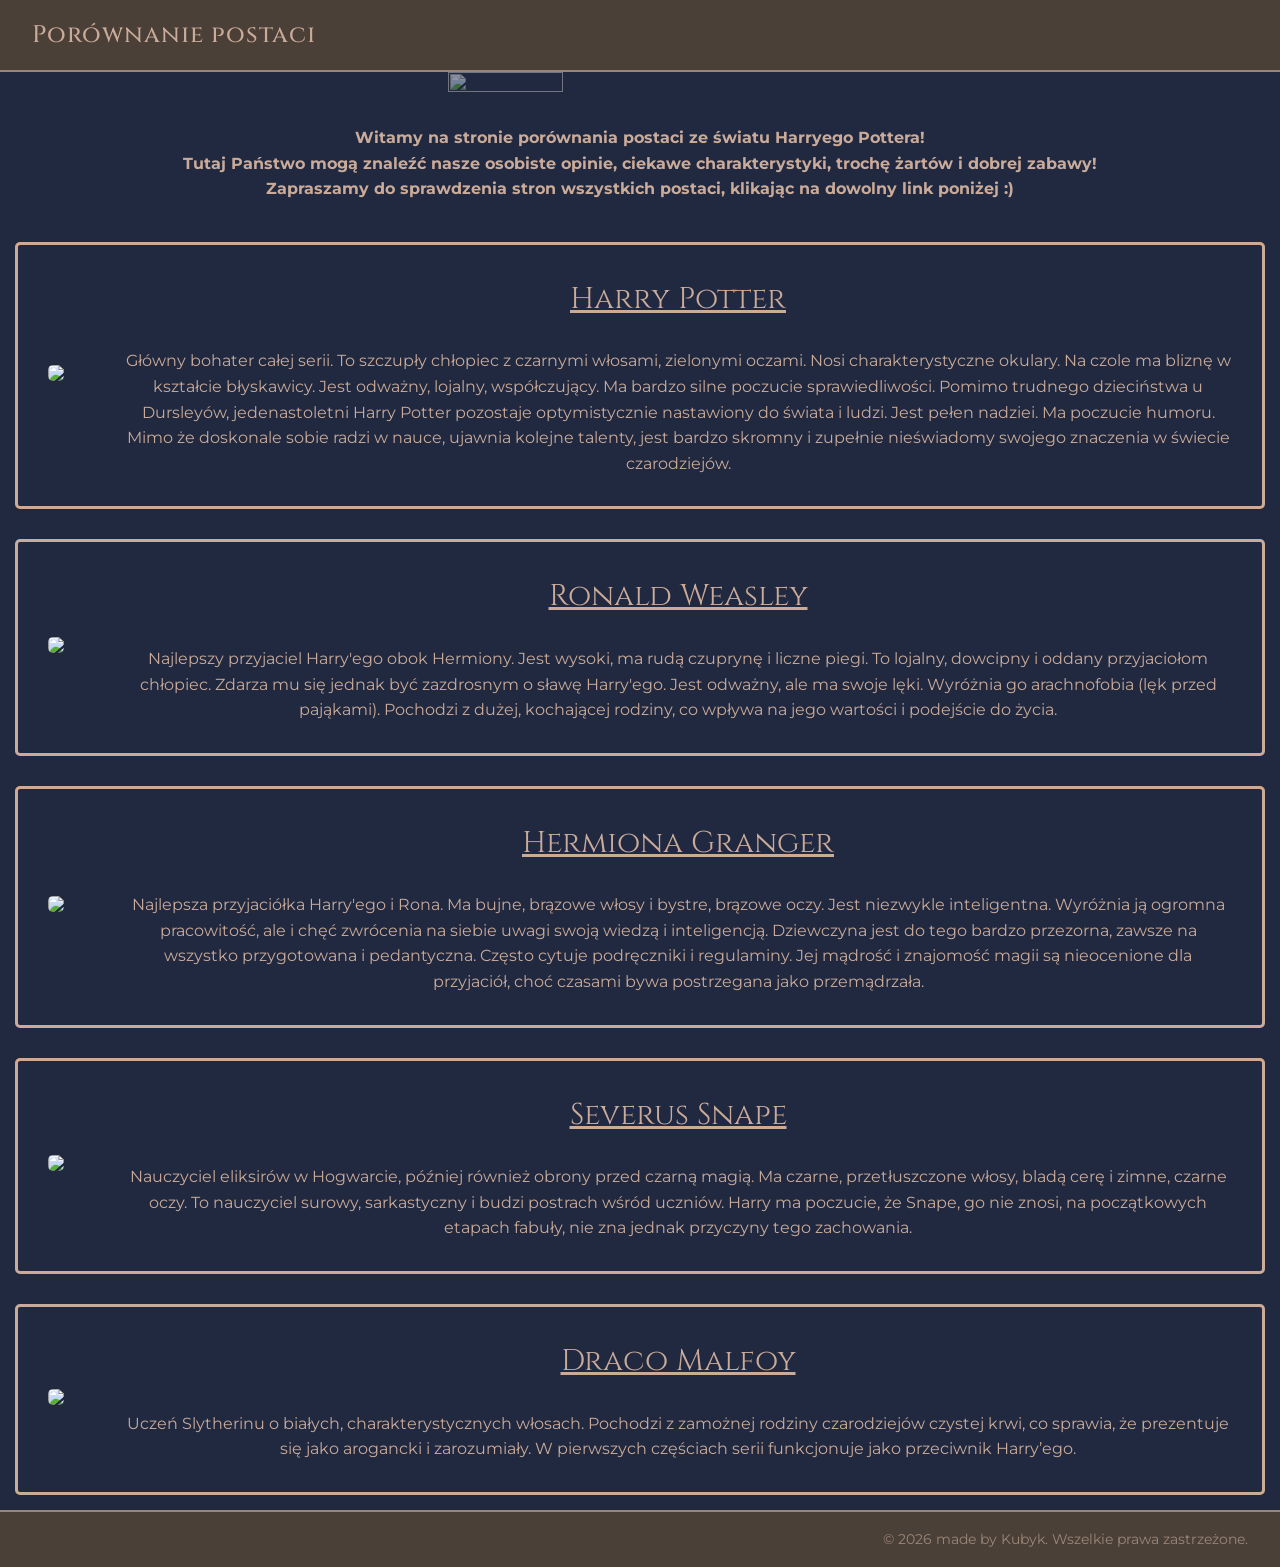
==== index.html @ bbd1721b "Added links, re-designed the order of photos, added a beige color for all the links" ====
<!DOCTYPE html>
<html lang="pl">
<head>

    <meta charset="UTF-8">
    <meta name="viewport" content="width=device-width, initial-scale=1.0">
    <title>Porównanie postaci - Harry Potter</title>
    <link rel="stylesheet" href="css/global.css">
    <link rel="stylesheet" href="css/mainpage.css">

</head>
<body>
    
    <header>
        <nav>
        <h1><a href="index.html">Porównanie postaci</a></h1>
        </nav>
    </header>
    
    <div class="greeting">

        <img id="zdjhp1" src="https://logolook.net/wp-content/uploads/2021/09/Harry-Potter-Logo-2001.png">

        <p id="powitanie1">Witamy na stronie porównania postaci ze światu Harryego Pottera! <br>
            Tutaj Państwo mogą znaleźć nasze osobiste opinie, ciekawe charakterystyki, trochę żartów i dobrej zabawy! <br>
            Zapraszamy do sprawdzenia stron wszystkich postaci, klikając na dowolny link poniżej :)
        </p>

    </div>

    <div class="character">

        <div class="character-inside-left">
            <a href="harry.html"><img src="https://images.zwierciadlo.pl/_resource/res/path/a4/51/a4512475-cc48-4cac-b682-4a37b0672c2b_1800x1200" class="photo-main"></a>
        </div>

        <div class="character-inside-right">
            <p id="imielewo"><a href="harry.html">Harry Potter</p></a> <br>
            <p id="opisprawo">Główny bohater całej serii. To szczupły chłopiec z czarnymi włosami, zielonymi oczami. Nosi charakterystyczne okulary. Na czole ma bliznę w kształcie błyskawicy. Jest odważny, lojalny, współczujący. Ma bardzo silne poczucie sprawiedliwości. Pomimo trudnego dzieciństwa u Dursleyów, jedenastoletni Harry Potter pozostaje optymistycznie nastawiony do świata i ludzi. Jest pełen nadziei. Ma poczucie humoru. Mimo że doskonale sobie radzi w nauce, ujawnia kolejne talenty, jest bardzo skromny i zupełnie nieświadomy swojego znaczenia w świecie czarodziejów.
            </p>
        </div>

    </div>

        <div class="character">

        <div class="character-inside-left">
            <a href="ronald.html"><img src="https://contentful.harrypotter.com/usf1vwtuqyxm/1u3RmbxLrGMysu0Smacesu/43b7405e95859ba08ea646dc16fa722e/WB_F3_Scabbers_RonClutchesScabbersOnGround_C608-13_UP_HPE3.jpg?q=75&fm=jpg&w=2560" class="photo-main"></a>
        </div>

        <div class="character-inside-right">
            <p id="imielewo"><a href="ronald.html">Ronald Weasley</a></p>
            <br>
            <p id="opisprawo">Najlepszy przyjaciel Harry'ego obok Hermiony. Jest wysoki, ma rudą czuprynę i liczne piegi. To lojalny, dowcipny i oddany przyjaciołom chłopiec. Zdarza mu się jednak być zazdrosnym o sławę Harry'ego. Jest odważny, ale ma swoje lęki. Wyróżnia go arachnofobia (lęk przed pająkami). Pochodzi z dużej, kochającej rodziny, co wpływa na jego wartości i podejście do życia.
            </p>
        </div>

    </div>

        <div class="character">

        <div class="character-inside-left">
            <a href="hermione.html"><img src="https://images4.alphacoders.com/825/82504.jpg" class="photo-main"></a>
        </div>

        <div class="character-inside-right">
            <p id="imielewo"><a href="hermione.html">Hermiona Granger</a></p>
            <br>
            <p id="opisprawo">Najlepsza przyjaciółka Harry'ego i Rona. Ma bujne, brązowe włosy i bystre, brązowe oczy. Jest niezwykle inteligentna. Wyróżnia ją ogromna pracowitość, ale i chęć zwrócenia na siebie uwagi swoją wiedzą i inteligencją. Dziewczyna jest do tego bardzo przezorna, zawsze na wszystko przygotowana i pedantyczna. Często cytuje podręczniki i regulaminy. Jej mądrość i znajomość magii są nieocenione dla przyjaciół, choć czasami bywa postrzegana jako przemądrzała.
            </p>
        </div>

    </div>

        <div class="character">

        <div class="character-inside-left">
            <a href="severus.html"><img src="https://ostatniatawerna.pl/wp-content/uploads/2018/02/snapegrafika1.jpg" class="photo-main"></a>
        </div>

        <div class="character-inside-right">
            <p id="imielewo"><a href="severus.html">Severus Snape</a></p>
            <br>    
            <p id="opisprawo">Nauczyciel eliksirów w Hogwarcie, później również obrony przed czarną magią. Ma czarne, przetłuszczone włosy, bladą cerę i zimne, czarne oczy. To nauczyciel surowy, sarkastyczny i budzi postrach wśród uczniów. Harry ma poczucie, że Snape, go nie znosi, na początkowych etapach fabuły, nie zna jednak przyczyny tego zachowania.
            </p>
        </div>

    </div>

        <div class="character">

        <div class="character-inside-left">
            <a href="draco.html"><img src="https://contentful.harrypotter.com/usf1vwtuqyxm/6yl7KHNCnoctW5TGrOyNE1/d81e73479f15d2dfeb37dcf56c47b6b0/HP-F6-half-blood-prince-draco-malfoy-looking-concerned-web-landscape?q=75&fm=jpg&w=2560" class="photo-main"></a>
        </div>

        <div class="character-inside-right">
            <p id="imielewo"><a href="draco.html">Draco Malfoy</a></p>
            <br>
            <p id="opisprawo">Uczeń Slytherinu o białych, charakterystycznych włosach. Pochodzi z zamożnej rodziny czarodziejów czystej krwi, co sprawia, że prezentuje się jako arogancki i zarozumiały. W pierwszych częściach serii funkcjonuje jako przeciwnik Harry’ego.
            </p>
        </div>

    </div>

    <footer>
        <p>&copy; 2026 made by Kubyk. Wszelkie prawa zastrzeżone.</p>
    </footer>

</body>
</html>
---- css/global.css ----
@import url('https://fonts.googleapis.com/css2?family=Cinzel:wght@600;700&family=Montserrat:wght@400;500;600&display=swap');

:root {
  --color-dark-navy: #202940;  
  --color-dark-brown: #4B4038; 
  --color-taupe: #9A8678;      
  --color-beige: #CAAA98;

  --font-heading: 'Cinzel', serif;
  --font-body: 'Montserrat', sans-serif;
}

*,
 *::before,
 *::after {
  box-sizing: border-box;
  margin: 0;
  padding: 0;
}

body {
  font-family: var(--font-body);
  background-color: var(--color-dark-navy);
  color: var(--color-beige);
  line-height: 1.6;
  min-height: 100vh;
  display: flex;
  flex-direction: column;
}

h1, h2, h3, h4{
  font-family: var(--font-heading);
  color: var(--color-taupe);
  letter-spacing: 1px;
}

header {
  background-color: var(--color-dark-brown);
  padding: 1rem 2rem;
  border-bottom: 2px solid var(--color-taupe);
}

header nav a {
  color: var(--color-beige);
  text-decoration: none;
  font-weight: 500;
  transition: color 0.3s ease;
}

header nav a:hover {
  color: var(--color-taupe);
}


footer {
  margin-top: auto; 
  background-color: var(--color-dark-brown);
  padding: 1rem 2rem;
  border-top: 2px solid var(--color-taupe);
  text-align: right;
  font-size: 0.9rem;
  color: var(--color-taupe);
}

a {
  color: var(--color-beige);
}
---- css/mainpage.css ----
@import url("css/global.css");

#powitanie1{
    text-align: center;
    margin: 25px;
    font-weight: bold;
}

#zdjhp1{
    display: block;
    margin-left: auto;
    margin-right: auto;
    width: 30%;
    height: 10%;
    opacity: 50%;
}

#zdjhp1:hover{
    opacity: 75%;
}

.character{
    border-radius: 5px;
    border-color: var(--color-beige);
    border-width: 3px;
    border-style: solid;
    margin: 15px;
    display: flex;
    flex-direction: row;
    justify-content: center;
    align-items: center;
}

.character-inside-left, .character-inside-center, .character-inside-right{
    padding:30px;
}

.character-inside-left {
    max-width:30%;
}

#imielewo {
    font-family:var(--font-heading);
    font-size: 30px;
    text-align: center;
}

.photo-main{
    width:100%;
    border-radius: 5px;
}

#opisprawo {
    text-align:center;
}

@media (max-width:768px) {
    .character {
        flex-direction: column;
    }
    .character-inside-left{
        max-width: auto;
    }
    .character-inside-left, .character-inside-center, .character-inside-right{
        padding: 10px;
    }
    .photo-main{
        height:100%;
        width:100%;
    }
}
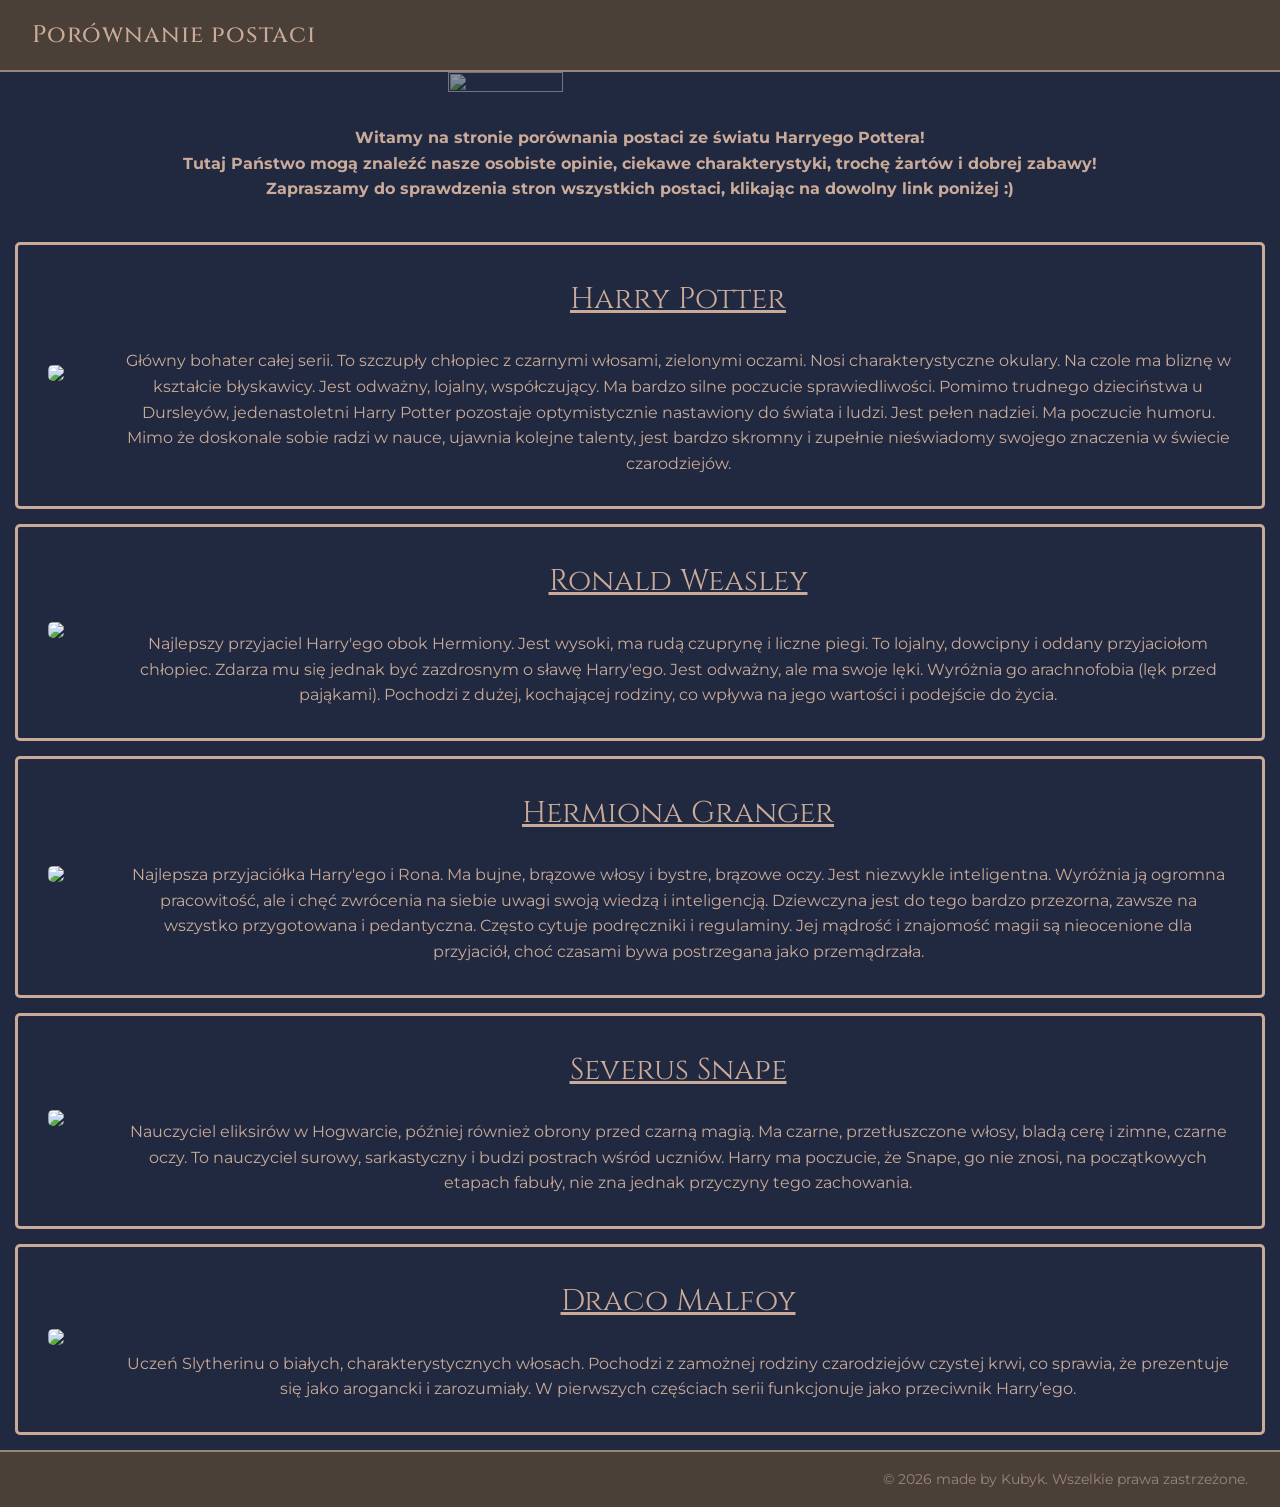
==== commit 5766f98e: "Some cosmetic changes" ====
--- a/index.html
+++ b/index.html
@@ -17,90 +17,98 @@
         </nav>
     </header>
     
-    <div class="greeting">
+    <section id="powitaniegl">
 
-        <img id="zdjhp1" src="https://logolook.net/wp-content/uploads/2021/09/Harry-Potter-Logo-2001.png">
+        <div class="greeting">
 
-        <p id="powitanie1">Witamy na stronie porównania postaci ze światu Harryego Pottera! <br>
-            Tutaj Państwo mogą znaleźć nasze osobiste opinie, ciekawe charakterystyki, trochę żartów i dobrej zabawy! <br>
-            Zapraszamy do sprawdzenia stron wszystkich postaci, klikając na dowolny link poniżej :)
-        </p>
+            <img id="zdjhp1" src="https://logolook.net/wp-content/uploads/2021/09/Harry-Potter-Logo-2001.png">
 
-    </div>
+            <p id="powitanie1">Witamy na stronie porównania postaci ze światu Harryego Pottera! <br>
+                Tutaj Państwo mogą znaleźć nasze osobiste opinie, ciekawe charakterystyki, trochę żartów i dobrej zabawy! <br>
+                Zapraszamy do sprawdzenia stron wszystkich postaci, klikając na dowolny link poniżej :)
+            </p>
 
-    <div class="character">
-
-        <div class="character-inside-left">
-            <a href="harry.html"><img src="https://images.zwierciadlo.pl/_resource/res/path/a4/51/a4512475-cc48-4cac-b682-4a37b0672c2b_1800x1200" class="photo-main"></a>
         </div>
 
-        <div class="character-inside-right">
-            <p id="imielewo"><a href="harry.html">Harry Potter</p></a> <br>
-            <p id="opisprawo">Główny bohater całej serii. To szczupły chłopiec z czarnymi włosami, zielonymi oczami. Nosi charakterystyczne okulary. Na czole ma bliznę w kształcie błyskawicy. Jest odważny, lojalny, współczujący. Ma bardzo silne poczucie sprawiedliwości. Pomimo trudnego dzieciństwa u Dursleyów, jedenastoletni Harry Potter pozostaje optymistycznie nastawiony do świata i ludzi. Jest pełen nadziei. Ma poczucie humoru. Mimo że doskonale sobie radzi w nauce, ujawnia kolejne talenty, jest bardzo skromny i zupełnie nieświadomy swojego znaczenia w świecie czarodziejów.
-            </p>
-        </div>
+    </section>
 
-    </div>
+    <section id="postaci">
 
-        <div class="character">
+        <article class="character">
 
-        <div class="character-inside-left">
-            <a href="ronald.html"><img src="https://contentful.harrypotter.com/usf1vwtuqyxm/1u3RmbxLrGMysu0Smacesu/43b7405e95859ba08ea646dc16fa722e/WB_F3_Scabbers_RonClutchesScabbersOnGround_C608-13_UP_HPE3.jpg?q=75&fm=jpg&w=2560" class="photo-main"></a>
-        </div>
+            <div class="character-inside-left">
+                <a href="harry.html"><img src="https://images.zwierciadlo.pl/_resource/res/path/a4/51/a4512475-cc48-4cac-b682-4a37b0672c2b_1800x1200" class="photo-main"></a>
+            </div>
 
-        <div class="character-inside-right">
-            <p id="imielewo"><a href="ronald.html">Ronald Weasley</a></p>
-            <br>
-            <p id="opisprawo">Najlepszy przyjaciel Harry'ego obok Hermiony. Jest wysoki, ma rudą czuprynę i liczne piegi. To lojalny, dowcipny i oddany przyjaciołom chłopiec. Zdarza mu się jednak być zazdrosnym o sławę Harry'ego. Jest odważny, ale ma swoje lęki. Wyróżnia go arachnofobia (lęk przed pająkami). Pochodzi z dużej, kochającej rodziny, co wpływa na jego wartości i podejście do życia.
-            </p>
-        </div>
+            <div class="character-inside-right">
+                <p id="imielewo"><a href="harry.html">Harry Potter</p></a> <br>
+                <p id="opisprawo">Główny bohater całej serii. To szczupły chłopiec z czarnymi włosami, zielonymi oczami. Nosi charakterystyczne okulary. Na czole ma bliznę w kształcie błyskawicy. Jest odważny, lojalny, współczujący. Ma bardzo silne poczucie sprawiedliwości. Pomimo trudnego dzieciństwa u Dursleyów, jedenastoletni Harry Potter pozostaje optymistycznie nastawiony do świata i ludzi. Jest pełen nadziei. Ma poczucie humoru. Mimo że doskonale sobie radzi w nauce, ujawnia kolejne talenty, jest bardzo skromny i zupełnie nieświadomy swojego znaczenia w świecie czarodziejów.
+                </p>
+            </div>
 
-    </div>
+        </article>
 
-        <div class="character">
+        <article class="character">
 
-        <div class="character-inside-left">
-            <a href="hermione.html"><img src="https://images4.alphacoders.com/825/82504.jpg" class="photo-main"></a>
-        </div>
+            <div class="character-inside-left">
+                <a href="ron.html"><img src="https://contentful.harrypotter.com/usf1vwtuqyxm/1u3RmbxLrGMysu0Smacesu/43b7405e95859ba08ea646dc16fa722e/WB_F3_Scabbers_RonClutchesScabbersOnGround_C608-13_UP_HPE3.jpg?q=75&fm=jpg&w=2560" class="photo-main"></a>
+            </div>
 
-        <div class="character-inside-right">
-            <p id="imielewo"><a href="hermione.html">Hermiona Granger</a></p>
-            <br>
-            <p id="opisprawo">Najlepsza przyjaciółka Harry'ego i Rona. Ma bujne, brązowe włosy i bystre, brązowe oczy. Jest niezwykle inteligentna. Wyróżnia ją ogromna pracowitość, ale i chęć zwrócenia na siebie uwagi swoją wiedzą i inteligencją. Dziewczyna jest do tego bardzo przezorna, zawsze na wszystko przygotowana i pedantyczna. Często cytuje podręczniki i regulaminy. Jej mądrość i znajomość magii są nieocenione dla przyjaciół, choć czasami bywa postrzegana jako przemądrzała.
-            </p>
-        </div>
+            <div class="character-inside-right">
+                <p id="imielewo"><a href="ron.html">Ronald Weasley</a></p>
+                <br>
+                <p id="opisprawo">Najlepszy przyjaciel Harry'ego obok Hermiony. Jest wysoki, ma rudą czuprynę i liczne piegi. To lojalny, dowcipny i oddany przyjaciołom chłopiec. Zdarza mu się jednak być zazdrosnym o sławę Harry'ego. Jest odważny, ale ma swoje lęki. Wyróżnia go arachnofobia (lęk przed pająkami). Pochodzi z dużej, kochającej rodziny, co wpływa na jego wartości i podejście do życia.
+                </p>
+            </div>
 
-    </div>
+        </article>
 
-        <div class="character">
+        <article class="character">
 
-        <div class="character-inside-left">
-            <a href="severus.html"><img src="https://ostatniatawerna.pl/wp-content/uploads/2018/02/snapegrafika1.jpg" class="photo-main"></a>
-        </div>
+            <div class="character-inside-left">
+                <a href="hermione.html"><img src="https://images4.alphacoders.com/825/82504.jpg" class="photo-main"></a>
+            </div>
 
-        <div class="character-inside-right">
-            <p id="imielewo"><a href="severus.html">Severus Snape</a></p>
-            <br>    
-            <p id="opisprawo">Nauczyciel eliksirów w Hogwarcie, później również obrony przed czarną magią. Ma czarne, przetłuszczone włosy, bladą cerę i zimne, czarne oczy. To nauczyciel surowy, sarkastyczny i budzi postrach wśród uczniów. Harry ma poczucie, że Snape, go nie znosi, na początkowych etapach fabuły, nie zna jednak przyczyny tego zachowania.
-            </p>
-        </div>
+            <div class="character-inside-right">
+                <p id="imielewo"><a href="hermione.html">Hermiona Granger</a></p>
+                <br>
+                <p id="opisprawo">Najlepsza przyjaciółka Harry'ego i Rona. Ma bujne, brązowe włosy i bystre, brązowe oczy. Jest niezwykle inteligentna. Wyróżnia ją ogromna pracowitość, ale i chęć zwrócenia na siebie uwagi swoją wiedzą i inteligencją. Dziewczyna jest do tego bardzo przezorna, zawsze na wszystko przygotowana i pedantyczna. Często cytuje podręczniki i regulaminy. Jej mądrość i znajomość magii są nieocenione dla przyjaciół, choć czasami bywa postrzegana jako przemądrzała.
+                </p>
+            </div>
 
-    </div>
+        </article>
 
-        <div class="character">
+        <article class="character">
 
-        <div class="character-inside-left">
-            <a href="draco.html"><img src="https://contentful.harrypotter.com/usf1vwtuqyxm/6yl7KHNCnoctW5TGrOyNE1/d81e73479f15d2dfeb37dcf56c47b6b0/HP-F6-half-blood-prince-draco-malfoy-looking-concerned-web-landscape?q=75&fm=jpg&w=2560" class="photo-main"></a>
-        </div>
+            <div class="character-inside-left">
+                <a href="severus.html"><img src="https://ostatniatawerna.pl/wp-content/uploads/2018/02/snapegrafika1.jpg" class="photo-main"></a>
+            </div>
 
-        <div class="character-inside-right">
-            <p id="imielewo"><a href="draco.html">Draco Malfoy</a></p>
-            <br>
-            <p id="opisprawo">Uczeń Slytherinu o białych, charakterystycznych włosach. Pochodzi z zamożnej rodziny czarodziejów czystej krwi, co sprawia, że prezentuje się jako arogancki i zarozumiały. W pierwszych częściach serii funkcjonuje jako przeciwnik Harry’ego.
-            </p>
-        </div>
+            <div class="character-inside-right">
+                <p id="imielewo"><a href="severus.html">Severus Snape</a></p>
+                <br>    
+                <p id="opisprawo">Nauczyciel eliksirów w Hogwarcie, później również obrony przed czarną magią. Ma czarne, przetłuszczone włosy, bladą cerę i zimne, czarne oczy. To nauczyciel surowy, sarkastyczny i budzi postrach wśród uczniów. Harry ma poczucie, że Snape, go nie znosi, na początkowych etapach fabuły, nie zna jednak przyczyny tego zachowania.
+                </p>
+            </div>
 
-    </div>
+        </article>
+
+        <article class="character">
+
+            <div class="character-inside-left">
+                <a href="draco.html"><img src="https://contentful.harrypotter.com/usf1vwtuqyxm/6yl7KHNCnoctW5TGrOyNE1/d81e73479f15d2dfeb37dcf56c47b6b0/HP-F6-half-blood-prince-draco-malfoy-looking-concerned-web-landscape?q=75&fm=jpg&w=2560" class="photo-main"></a>
+            </div>
+
+            <div class="character-inside-right">
+                <p id="imielewo"><a href="draco.html">Draco Malfoy</a></p>
+                <br>
+                <p id="opisprawo">Uczeń Slytherinu o białych, charakterystycznych włosach. Pochodzi z zamożnej rodziny czarodziejów czystej krwi, co sprawia, że prezentuje się jako arogancki i zarozumiały. W pierwszych częściach serii funkcjonuje jako przeciwnik Harry’ego.
+                </p>
+            </div>
+
+        </article>
+
+    </section>
 
     <footer>
         <p>&copy; 2026 made by Kubyk. Wszelkie prawa zastrzeżone.</p>
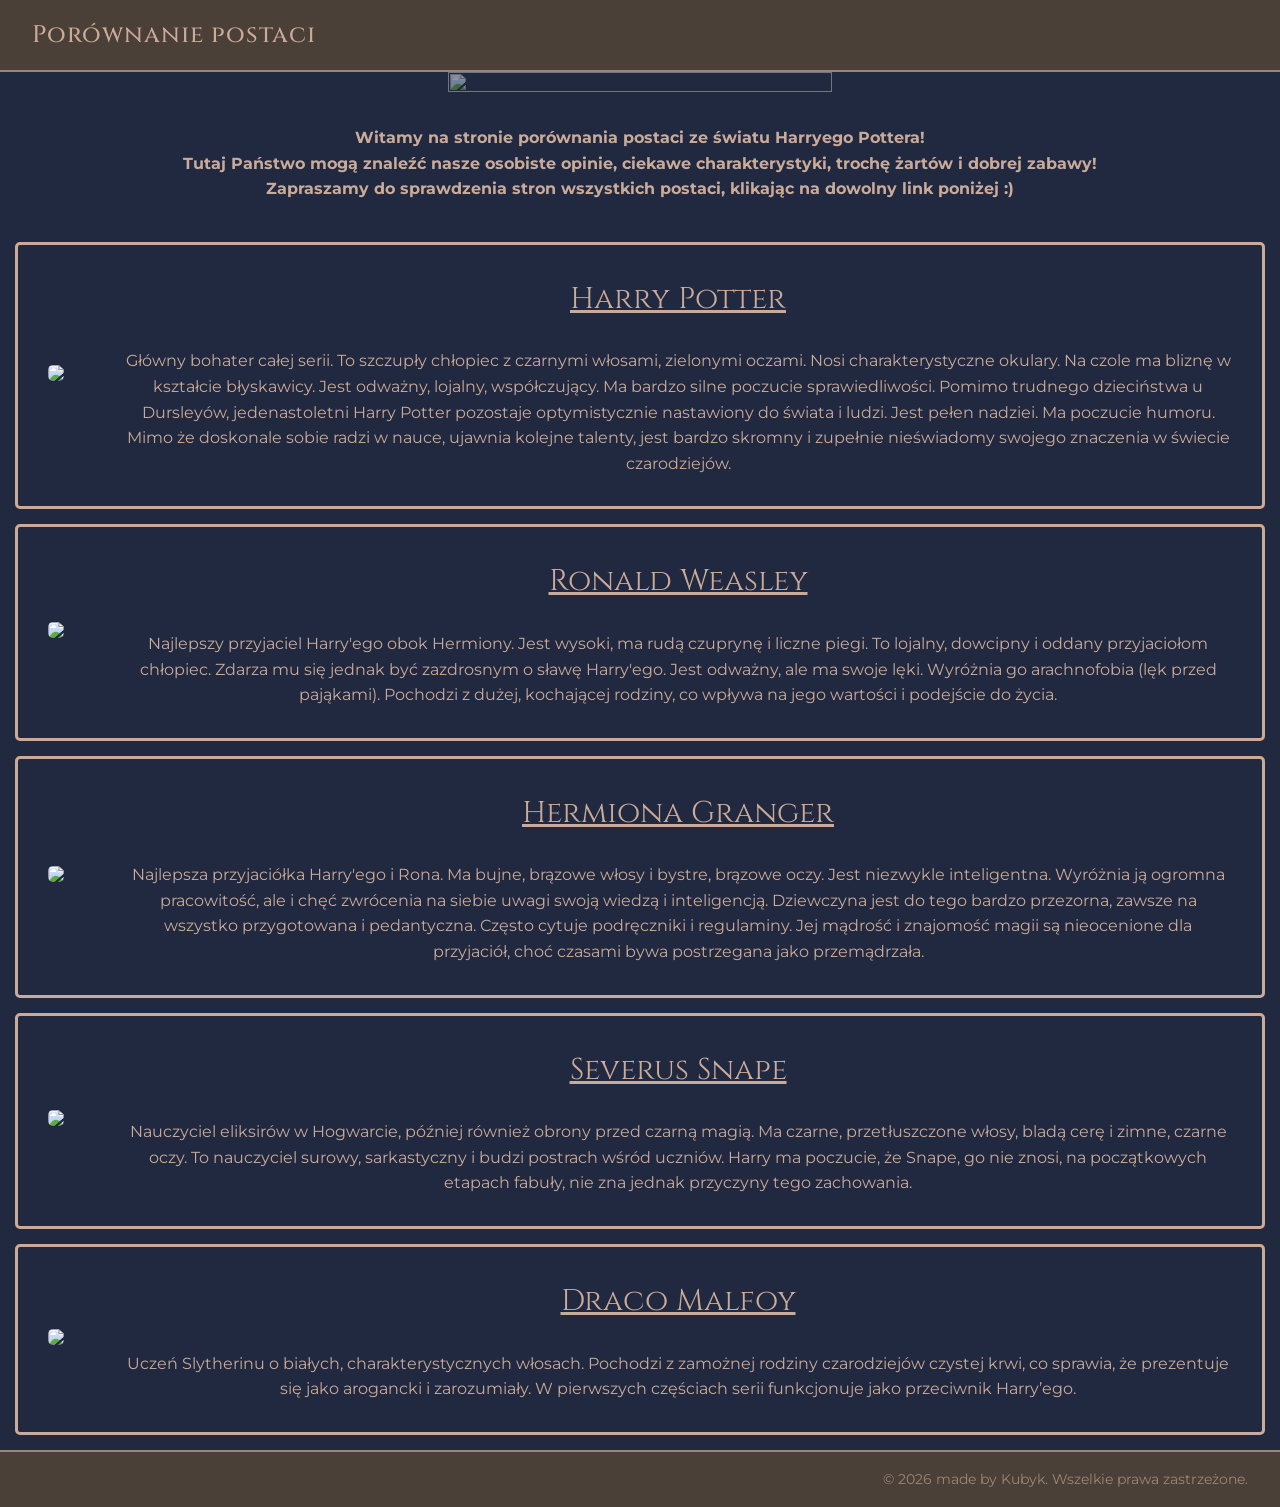
==== commit 41f731c5: "Fixed responsibility for images on the main page" ====
--- a/index.html
+++ b/index.html
@@ -41,8 +41,8 @@
             </div>
 
             <div class="character-inside-right">
-                <p id="imielewo"><a href="harry.html">Harry Potter</p></a> <br>
-                <p id="opisprawo">Główny bohater całej serii. To szczupły chłopiec z czarnymi włosami, zielonymi oczami. Nosi charakterystyczne okulary. Na czole ma bliznę w kształcie błyskawicy. Jest odważny, lojalny, współczujący. Ma bardzo silne poczucie sprawiedliwości. Pomimo trudnego dzieciństwa u Dursleyów, jedenastoletni Harry Potter pozostaje optymistycznie nastawiony do świata i ludzi. Jest pełen nadziei. Ma poczucie humoru. Mimo że doskonale sobie radzi w nauce, ujawnia kolejne talenty, jest bardzo skromny i zupełnie nieświadomy swojego znaczenia w świecie czarodziejów.
+                <p class="imielewo"><a href="harry.html">Harry Potter</p></a> <br>
+                <p class="opisprawo">Główny bohater całej serii. To szczupły chłopiec z czarnymi włosami, zielonymi oczami. Nosi charakterystyczne okulary. Na czole ma bliznę w kształcie błyskawicy. Jest odważny, lojalny, współczujący. Ma bardzo silne poczucie sprawiedliwości. Pomimo trudnego dzieciństwa u Dursleyów, jedenastoletni Harry Potter pozostaje optymistycznie nastawiony do świata i ludzi. Jest pełen nadziei. Ma poczucie humoru. Mimo że doskonale sobie radzi w nauce, ujawnia kolejne talenty, jest bardzo skromny i zupełnie nieświadomy swojego znaczenia w świecie czarodziejów.
                 </p>
             </div>
 
@@ -55,9 +55,9 @@
             </div>
 
             <div class="character-inside-right">
-                <p id="imielewo"><a href="ron.html">Ronald Weasley</a></p>
+                <p class="imielewo"><a href="ron.html">Ronald Weasley</a></p>
                 <br>
-                <p id="opisprawo">Najlepszy przyjaciel Harry'ego obok Hermiony. Jest wysoki, ma rudą czuprynę i liczne piegi. To lojalny, dowcipny i oddany przyjaciołom chłopiec. Zdarza mu się jednak być zazdrosnym o sławę Harry'ego. Jest odważny, ale ma swoje lęki. Wyróżnia go arachnofobia (lęk przed pająkami). Pochodzi z dużej, kochającej rodziny, co wpływa na jego wartości i podejście do życia.
+                <p class="opisprawo">Najlepszy przyjaciel Harry'ego obok Hermiony. Jest wysoki, ma rudą czuprynę i liczne piegi. To lojalny, dowcipny i oddany przyjaciołom chłopiec. Zdarza mu się jednak być zazdrosnym o sławę Harry'ego. Jest odważny, ale ma swoje lęki. Wyróżnia go arachnofobia (lęk przed pająkami). Pochodzi z dużej, kochającej rodziny, co wpływa na jego wartości i podejście do życia.
                 </p>
             </div>
 
@@ -70,9 +70,9 @@
             </div>
 
             <div class="character-inside-right">
-                <p id="imielewo"><a href="hermione.html">Hermiona Granger</a></p>
+                <p class="imielewo"><a href="hermione.html">Hermiona Granger</a></p>
                 <br>
-                <p id="opisprawo">Najlepsza przyjaciółka Harry'ego i Rona. Ma bujne, brązowe włosy i bystre, brązowe oczy. Jest niezwykle inteligentna. Wyróżnia ją ogromna pracowitość, ale i chęć zwrócenia na siebie uwagi swoją wiedzą i inteligencją. Dziewczyna jest do tego bardzo przezorna, zawsze na wszystko przygotowana i pedantyczna. Często cytuje podręczniki i regulaminy. Jej mądrość i znajomość magii są nieocenione dla przyjaciół, choć czasami bywa postrzegana jako przemądrzała.
+                <p class="opisprawo">Najlepsza przyjaciółka Harry'ego i Rona. Ma bujne, brązowe włosy i bystre, brązowe oczy. Jest niezwykle inteligentna. Wyróżnia ją ogromna pracowitość, ale i chęć zwrócenia na siebie uwagi swoją wiedzą i inteligencją. Dziewczyna jest do tego bardzo przezorna, zawsze na wszystko przygotowana i pedantyczna. Często cytuje podręczniki i regulaminy. Jej mądrość i znajomość magii są nieocenione dla przyjaciół, choć czasami bywa postrzegana jako przemądrzała.
                 </p>
             </div>
 
@@ -85,9 +85,9 @@
             </div>
 
             <div class="character-inside-right">
-                <p id="imielewo"><a href="severus.html">Severus Snape</a></p>
+                <p class="imielewo"><a href="severus.html">Severus Snape</a></p>
                 <br>    
-                <p id="opisprawo">Nauczyciel eliksirów w Hogwarcie, później również obrony przed czarną magią. Ma czarne, przetłuszczone włosy, bladą cerę i zimne, czarne oczy. To nauczyciel surowy, sarkastyczny i budzi postrach wśród uczniów. Harry ma poczucie, że Snape, go nie znosi, na początkowych etapach fabuły, nie zna jednak przyczyny tego zachowania.
+                <p class="opisprawo">Nauczyciel eliksirów w Hogwarcie, później również obrony przed czarną magią. Ma czarne, przetłuszczone włosy, bladą cerę i zimne, czarne oczy. To nauczyciel surowy, sarkastyczny i budzi postrach wśród uczniów. Harry ma poczucie, że Snape, go nie znosi, na początkowych etapach fabuły, nie zna jednak przyczyny tego zachowania.
                 </p>
             </div>
 
@@ -100,9 +100,9 @@
             </div>
 
             <div class="character-inside-right">
-                <p id="imielewo"><a href="draco.html">Draco Malfoy</a></p>
+                <p class="imielewo"><a href="draco.html">Draco Malfoy</a></p>
                 <br>
-                <p id="opisprawo">Uczeń Slytherinu o białych, charakterystycznych włosach. Pochodzi z zamożnej rodziny czarodziejów czystej krwi, co sprawia, że prezentuje się jako arogancki i zarozumiały. W pierwszych częściach serii funkcjonuje jako przeciwnik Harry’ego.
+                <p class="opisprawo">Uczeń Slytherinu o białych, charakterystycznych włosach. Pochodzi z zamożnej rodziny czarodziejów czystej krwi, co sprawia, że prezentuje się jako arogancki i zarozumiały. W pierwszych częściach serii funkcjonuje jako przeciwnik Harry’ego.
                 </p>
             </div>
 
--- a/css/mainpage.css
+++ b/css/mainpage.css
@@ -10,7 +10,7 @@
     display: block;
     margin-left: auto;
     margin-right: auto;
-    width: 30%;
+    width: 30vw;
     height: 10%;
     opacity: 50%;
 }
@@ -39,7 +39,7 @@
     max-width:30%;
 }
 
-#imielewo {
+.imielewo {
     font-family:var(--font-heading);
     font-size: 30px;
     text-align: center;
@@ -50,7 +50,7 @@
     border-radius: 5px;
 }
 
-#opisprawo {
+.opisprawo {
     text-align:center;
 }
 
@@ -60,6 +60,7 @@
     }
     .character-inside-left{
         max-width: auto;
+        min-width: 70vw;
     }
     .character-inside-left, .character-inside-center, .character-inside-right{
         padding: 10px;
@@ -67,5 +68,8 @@
     .photo-main{
         height:100%;
         width:100%;
+    } 
+    #zdjhp1 {
+        min-width: 70vw;
     }
 }
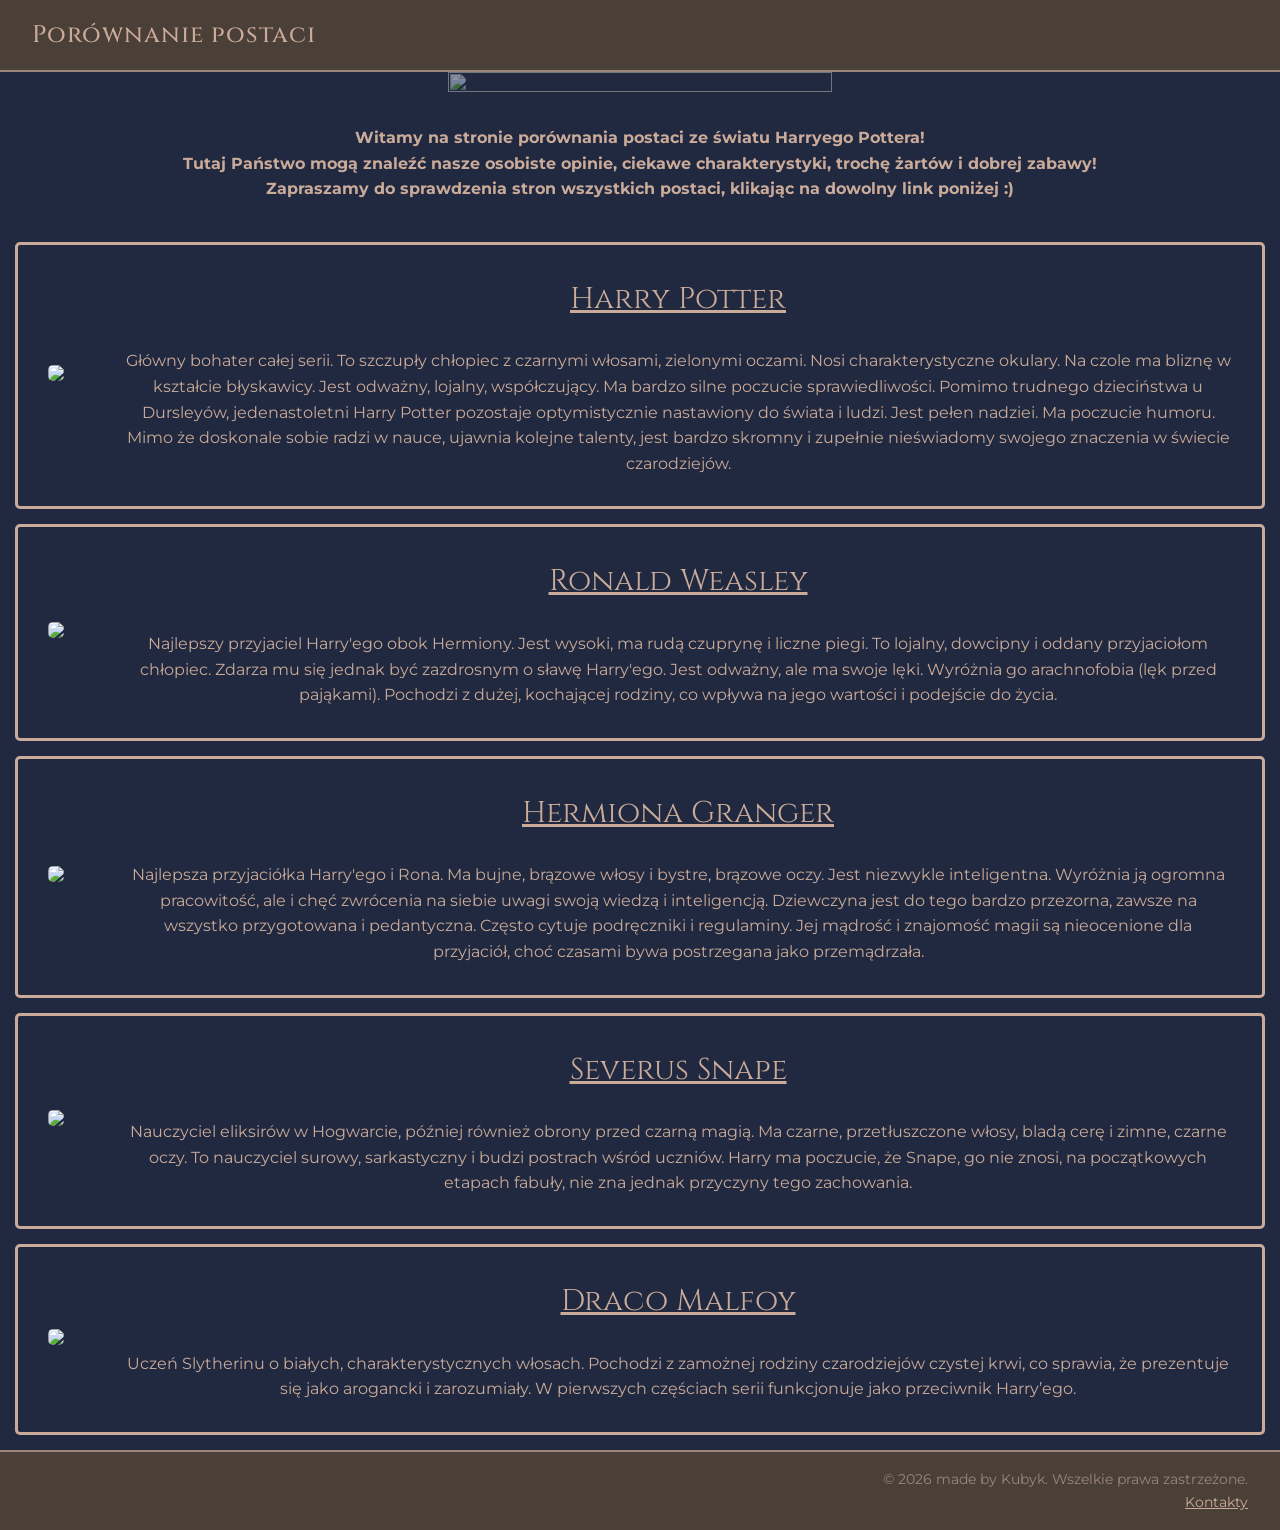
==== commit bd4e3a9b: "link to contacts were added to all footers" ====
--- a/index.html
+++ b/index.html
@@ -112,6 +112,7 @@
 
     <footer>
         <p>&copy; 2026 made by Kubyk. Wszelkie prawa zastrzeżone.</p>
+        <p><a href="contact.html">Kontakty</a></p>
     </footer>
 
 </body>
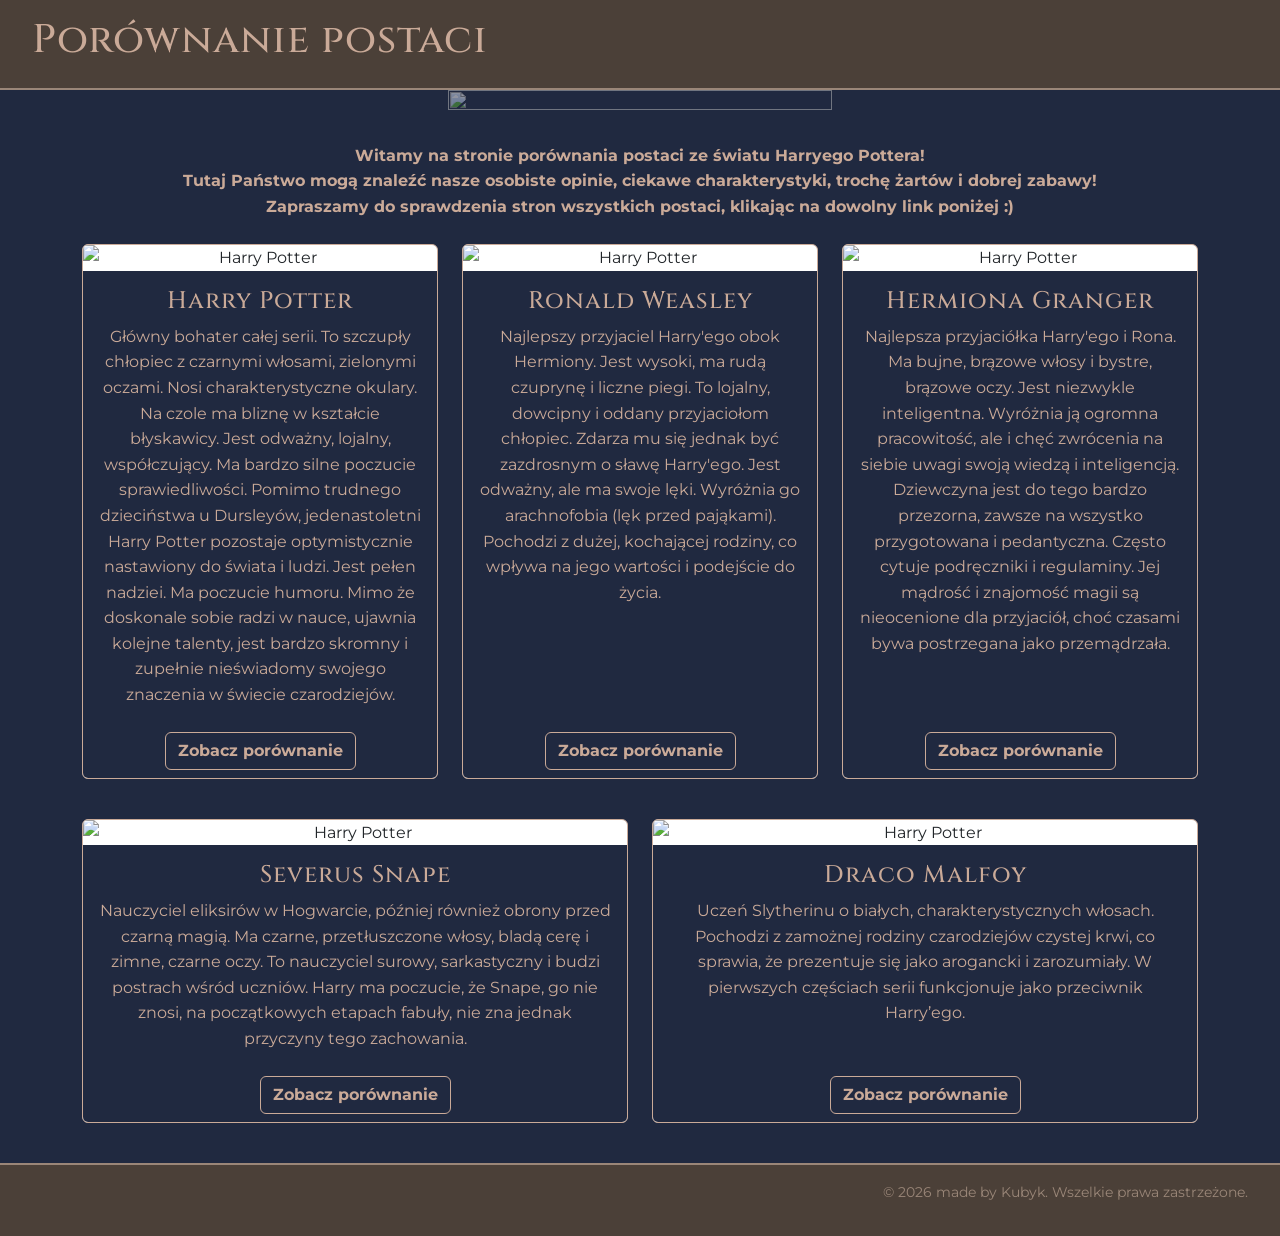
==== commit 4074a53c: "Added cards via Bootstrap" ====
--- a/index.html
+++ b/index.html
@@ -4,6 +4,7 @@
 
     <meta charset="UTF-8">
     <meta name="viewport" content="width=device-width, initial-scale=1.0">
+    <link href="https://cdn.jsdelivr.net/npm/bootstrap@5.3.8/dist/css/bootstrap.min.css" rel="stylesheet">
     <title>Porównanie postaci - Harry Potter</title>
     <link rel="stylesheet" href="css/global.css">
     <link rel="stylesheet" href="css/mainpage.css">
@@ -33,86 +34,85 @@
     </section>
 
     <section id="postaci">
+    <div class="container text-center">
+    <div class="row top-row">
 
-        <article class="character">
+        <div class="col d-flex align-items-stretch">
+            <div class="card">
+                <img class="card-img-top" src="https://images.zwierciadlo.pl/_resource/res/path/a4/51/a4512475-cc48-4cac-b682-4a37b0672c2b_1800x1200" alt="Harry Potter">
+                <div class="card-body">
+                    <h4 class="card-title">Harry Potter</h4>
+                    <p class="card-text">Główny bohater całej serii. To szczupły chłopiec z czarnymi włosami, zielonymi oczami. Nosi charakterystyczne okulary. Na czole ma bliznę w kształcie błyskawicy. Jest odważny, lojalny, współczujący. Ma bardzo silne poczucie sprawiedliwości. Pomimo trudnego dzieciństwa u Dursleyów, jedenastoletni Harry Potter pozostaje optymistycznie nastawiony do świata i ludzi. Jest pełen nadziei. Ma poczucie humoru. Mimo że doskonale sobie radzi w nauce, ujawnia kolejne talenty, jest bardzo skromny i zupełnie nieświadomy swojego znaczenia w świecie czarodziejów.</p>
+                </div>
+                <div class="card-footer">
+                    <a href="harry.html" class="btn btn-primary">Zobacz porównanie</a>
+                </div>
+            </div>
+        </div>
+        
+        <div class="col d-flex align-items-stretch">
+            <div class="card">
+                <img class="card-img-top" src="https://contentful.harrypotter.com/usf1vwtuqyxm/1u3RmbxLrGMysu0Smacesu/43b7405e95859ba08ea646dc16fa722e/WB_F3_Scabbers_RonClutchesScabbersOnGround_C608-13_UP_HPE3.jpg?q=75&fm=jpg&w=2560" alt="Harry Potter">
+                <div class="card-body">
+                    <h4 class="card-title">Ronald Weasley</h4>
+                    <p class="card-text">Najlepszy przyjaciel Harry'ego obok Hermiony. Jest wysoki, ma rudą czuprynę i liczne piegi. To lojalny, dowcipny i oddany przyjaciołom chłopiec. Zdarza mu się jednak być zazdrosnym o sławę Harry'ego. Jest odważny, ale ma swoje lęki. Wyróżnia go arachnofobia (lęk przed pająkami). Pochodzi z dużej, kochającej rodziny, co wpływa na jego wartości i podejście do życia.</p>
+                </div>
+                <div class="card-footer">
+                    <a href="ron.html" class="btn btn-primary">Zobacz porównanie</a>
+                </div>
+            </div>
+        </div>
 
-            <div class="character-inside-left">
-                <a href="harry.html"><img src="https://images.zwierciadlo.pl/_resource/res/path/a4/51/a4512475-cc48-4cac-b682-4a37b0672c2b_1800x1200" class="photo-main"></a>
+        <div class="col d-flex align-items-stretch">
+            <div class="card">
+                <img class="card-img-top" src="https://images4.alphacoders.com/825/82504.jpg" alt="Harry Potter">
+                <div class="card-body">
+                    <h4 class="card-title">Hermiona Granger</h4>
+                    <p class="card-text">Najlepsza przyjaciółka Harry'ego i Rona. Ma bujne, brązowe włosy i bystre, brązowe oczy. Jest niezwykle inteligentna. Wyróżnia ją ogromna pracowitość, ale i chęć zwrócenia na siebie uwagi swoją wiedzą i inteligencją. Dziewczyna jest do tego bardzo przezorna, zawsze na wszystko przygotowana i pedantyczna. Często cytuje podręczniki i regulaminy. Jej mądrość i znajomość magii są nieocenione dla przyjaciół, choć czasami bywa postrzegana jako przemądrzała.</p>
+                </div>
+                <div class="card-footer">
+                    <a href="hermione.html" class="btn btn-primary">Zobacz porównanie</a>
+                </div>
             </div>
+        </div>
 
-            <div class="character-inside-right">
-                <p class="imielewo"><a href="harry.html">Harry Potter</p></a> <br>
-                <p class="opisprawo">Główny bohater całej serii. To szczupły chłopiec z czarnymi włosami, zielonymi oczami. Nosi charakterystyczne okulary. Na czole ma bliznę w kształcie błyskawicy. Jest odważny, lojalny, współczujący. Ma bardzo silne poczucie sprawiedliwości. Pomimo trudnego dzieciństwa u Dursleyów, jedenastoletni Harry Potter pozostaje optymistycznie nastawiony do świata i ludzi. Jest pełen nadziei. Ma poczucie humoru. Mimo że doskonale sobie radzi w nauce, ujawnia kolejne talenty, jest bardzo skromny i zupełnie nieświadomy swojego znaczenia w świecie czarodziejów.
-                </p>
+    </div>
+
+    <div class="row top-row">
+
+        <div class="col d-flex align-items-stretch">
+            <div class="card">
+                <img class="card-img-top" src="https://ostatniatawerna.pl/wp-content/uploads/2018/02/snapegrafika1.jpg" alt="Harry Potter">
+                <div class="card-body">
+                    <h4 class="card-title">Severus Snape</h4>
+                    <p class="card-text">Nauczyciel eliksirów w Hogwarcie, później również obrony przed czarną magią. Ma czarne, przetłuszczone włosy, bladą cerę i zimne, czarne oczy. To nauczyciel surowy, sarkastyczny i budzi postrach wśród uczniów. Harry ma poczucie, że Snape, go nie znosi, na początkowych etapach fabuły, nie zna jednak przyczyny tego zachowania.</p>
+                </div>
+                <div class="card-footer">
+                    <a href="severus.html" class="btn btn-primary">Zobacz porównanie</a>
+                </div>
             </div>
+        </div>
 
-        </article>
+        <div class="col d-flex align-items-stretch">
+            <div class="card">
+                <img class="card-img-top" src="https://contentful.harrypotter.com/usf1vwtuqyxm/6yl7KHNCnoctW5TGrOyNE1/d81e73479f15d2dfeb37dcf56c47b6b0/HP-F6-half-blood-prince-draco-malfoy-looking-concerned-web-landscape?q=75&fm=jpg&w=2560" alt="Harry Potter">
+                <div class="card-body">
+                    <h4 class="card-title">Draco Malfoy</h4>
+                    <p class="card-text">Uczeń Slytherinu o białych, charakterystycznych włosach. Pochodzi z zamożnej rodziny czarodziejów czystej krwi, co sprawia, że prezentuje się jako arogancki i zarozumiały. W pierwszych częściach serii funkcjonuje jako przeciwnik Harry’ego.</p>
+                </div>
+                <div class="card-footer">
+                    <a href="draco.html" class="btn btn-primary">Zobacz porównanie</a>
+                </div>
+            </div>
+        </div>
 
-        <article class="character">
-
-            <div class="character-inside-left">
-                <a href="ron.html"><img src="https://contentful.harrypotter.com/usf1vwtuqyxm/1u3RmbxLrGMysu0Smacesu/43b7405e95859ba08ea646dc16fa722e/WB_F3_Scabbers_RonClutchesScabbersOnGround_C608-13_UP_HPE3.jpg?q=75&fm=jpg&w=2560" class="photo-main"></a>
-            </div>
-
-            <div class="character-inside-right">
-                <p class="imielewo"><a href="ron.html">Ronald Weasley</a></p>
-                <br>
-                <p class="opisprawo">Najlepszy przyjaciel Harry'ego obok Hermiony. Jest wysoki, ma rudą czuprynę i liczne piegi. To lojalny, dowcipny i oddany przyjaciołom chłopiec. Zdarza mu się jednak być zazdrosnym o sławę Harry'ego. Jest odważny, ale ma swoje lęki. Wyróżnia go arachnofobia (lęk przed pająkami). Pochodzi z dużej, kochającej rodziny, co wpływa na jego wartości i podejście do życia.
-                </p>
-            </div>
-
-        </article>
-
-        <article class="character">
-
-            <div class="character-inside-left">
-                <a href="hermione.html"><img src="https://images4.alphacoders.com/825/82504.jpg" class="photo-main"></a>
-            </div>
-
-            <div class="character-inside-right">
-                <p class="imielewo"><a href="hermione.html">Hermiona Granger</a></p>
-                <br>
-                <p class="opisprawo">Najlepsza przyjaciółka Harry'ego i Rona. Ma bujne, brązowe włosy i bystre, brązowe oczy. Jest niezwykle inteligentna. Wyróżnia ją ogromna pracowitość, ale i chęć zwrócenia na siebie uwagi swoją wiedzą i inteligencją. Dziewczyna jest do tego bardzo przezorna, zawsze na wszystko przygotowana i pedantyczna. Często cytuje podręczniki i regulaminy. Jej mądrość i znajomość magii są nieocenione dla przyjaciół, choć czasami bywa postrzegana jako przemądrzała.
-                </p>
-            </div>
-
-        </article>
-
-        <article class="character">
-
-            <div class="character-inside-left">
-                <a href="severus.html"><img src="https://ostatniatawerna.pl/wp-content/uploads/2018/02/snapegrafika1.jpg" class="photo-main"></a>
-            </div>
-
-            <div class="character-inside-right">
-                <p class="imielewo"><a href="severus.html">Severus Snape</a></p>
-                <br>    
-                <p class="opisprawo">Nauczyciel eliksirów w Hogwarcie, później również obrony przed czarną magią. Ma czarne, przetłuszczone włosy, bladą cerę i zimne, czarne oczy. To nauczyciel surowy, sarkastyczny i budzi postrach wśród uczniów. Harry ma poczucie, że Snape, go nie znosi, na początkowych etapach fabuły, nie zna jednak przyczyny tego zachowania.
-                </p>
-            </div>
-
-        </article>
-
-        <article class="character">
-
-            <div class="character-inside-left">
-                <a href="draco.html"><img src="https://contentful.harrypotter.com/usf1vwtuqyxm/6yl7KHNCnoctW5TGrOyNE1/d81e73479f15d2dfeb37dcf56c47b6b0/HP-F6-half-blood-prince-draco-malfoy-looking-concerned-web-landscape?q=75&fm=jpg&w=2560" class="photo-main"></a>
-            </div>
-
-            <div class="character-inside-right">
-                <p class="imielewo"><a href="draco.html">Draco Malfoy</a></p>
-                <br>
-                <p class="opisprawo">Uczeń Slytherinu o białych, charakterystycznych włosach. Pochodzi z zamożnej rodziny czarodziejów czystej krwi, co sprawia, że prezentuje się jako arogancki i zarozumiały. W pierwszych częściach serii funkcjonuje jako przeciwnik Harry’ego.
-                </p>
-            </div>
-
-        </article>
-
+    </div>
+    </div>
+    
     </section>
 
     <footer>
         <p>&copy; 2026 made by Kubyk. Wszelkie prawa zastrzeżone.</p>
-        <p><a href="contact.html">Kontakty</a></p>
     </footer>
 
 </body>
--- a/css/mainpage.css
+++ b/css/mainpage.css
@@ -72,4 +72,25 @@
     #zdjhp1 {
         min-width: 70vw;
     }
+}
+
+.top-row, .card{
+    margin-bottom:20px;
+}
+
+.card-body, .card-footer, .btn-primary{
+    background-color: var(--color-dark-navy);
+    color: var(--color-beige);
+}
+
+.card, .btn-primary{
+    border-color: var(--color-beige);
+}
+
+.card-footer{
+    border-top: none;
+}
+
+.btn-primary{
+    font-weight: bold;
 }
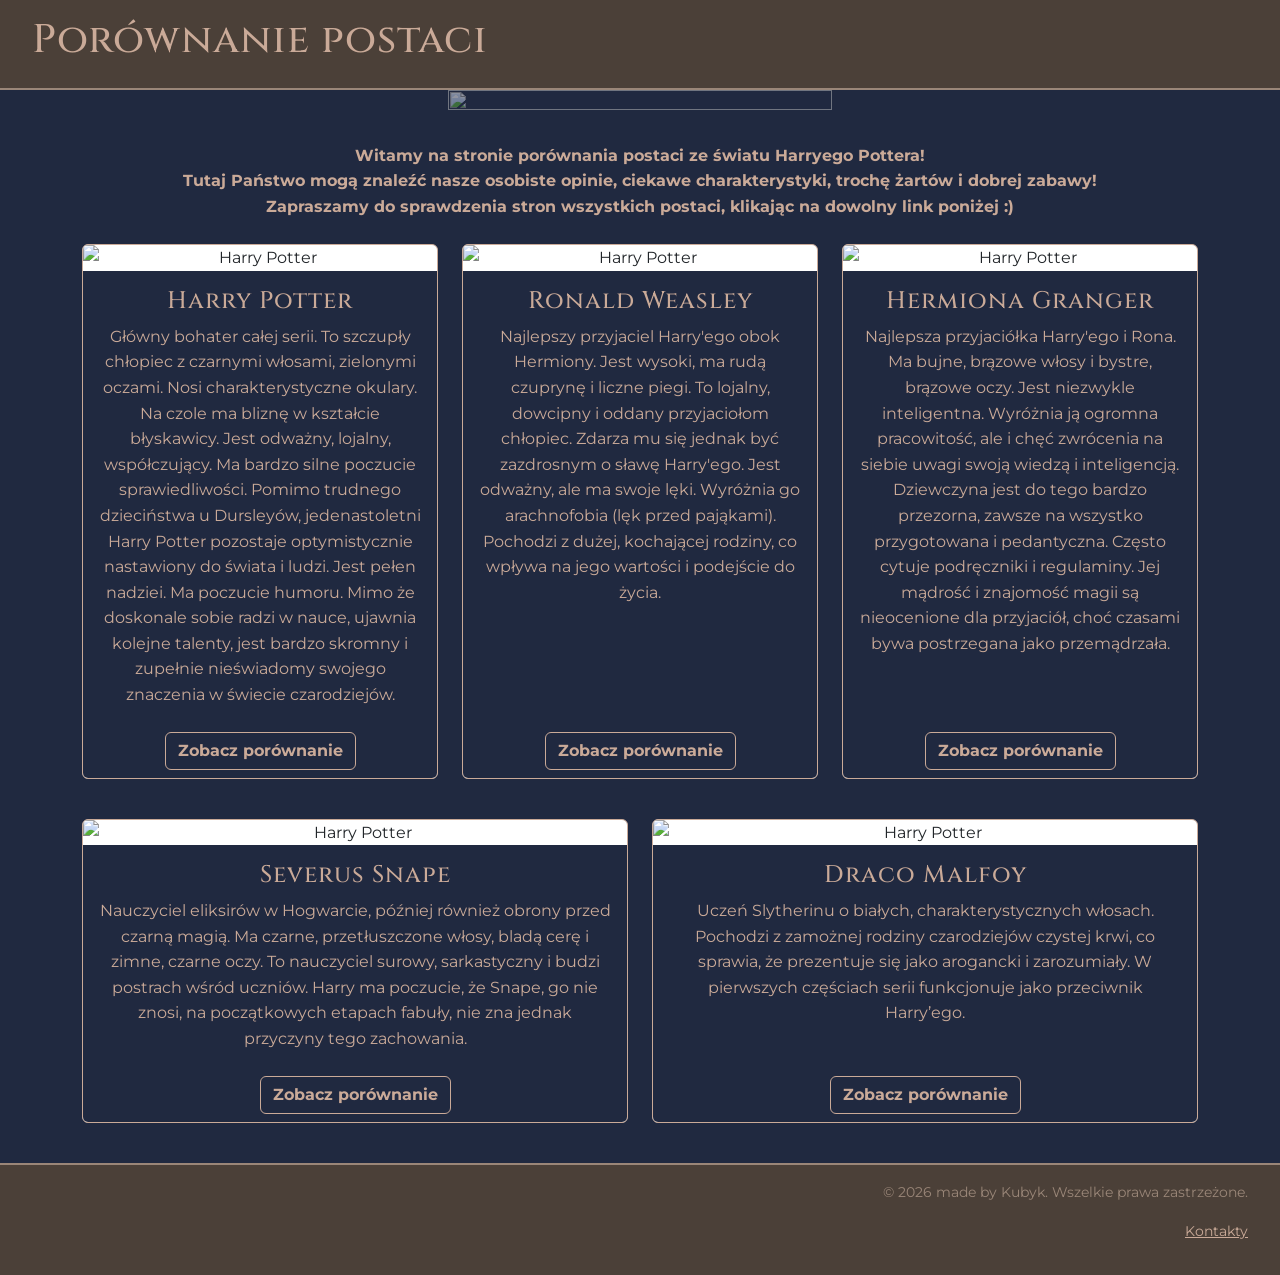
==== commit bfd321b3: "Merge branch 'main' of https://github.com/kira-bezuhla/www_projects changes in main page" ====
--- a/index.html
+++ b/index.html
@@ -113,6 +113,7 @@
 
     <footer>
         <p>&copy; 2026 made by Kubyk. Wszelkie prawa zastrzeżone.</p>
+        <p><a href="contact.html">Kontakty</a></p>
     </footer>
 
 </body>
